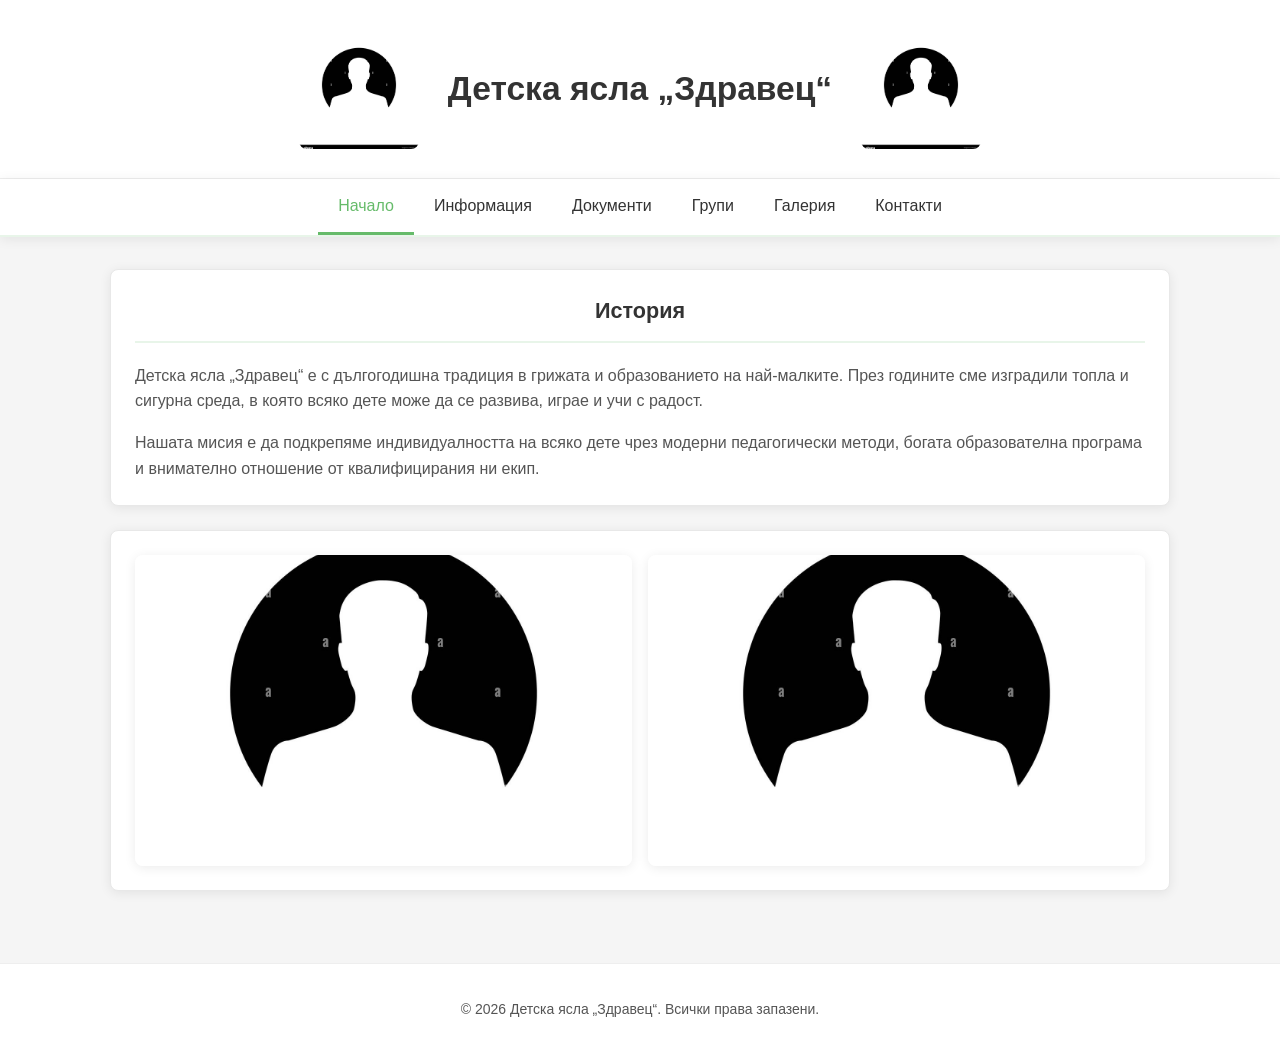
==== index.html @ 17e511cd "initial version" ====
<!DOCTYPE html>
<html lang="bg">
<head>
  <meta charset="UTF-8">
  <meta name="viewport" content="width=device-width, initial-scale=1.0">
  <title>Начало — Детска ясла Здравец</title>
  <link rel="stylesheet" href="css/style.css">
</head>
<body>

  <header class="site-header">
    <div class="container header-row">
      <img src="images/header/header-left.jpg" alt="">
      <!-- TODO: Replace with your nursery name -->
      <h1 class="site-title">Детска ясла „Здравец“</h1>
      <img src="images/header/header-right.jpg" alt="">
    </div>
  </header>

  <nav class="site-nav">
    <div class="container">
      <ul class="nav-list">
        <li><a href="index.html" class="active">Начало</a></li>
        <li><a href="informacia.html">Информация</a></li>
        <li><a href="dokumenti.html">Документи</a></li>
        <li><a href="grupi.html">Групи</a></li>
        <li><a href="galeria.html">Галерия</a></li>
        <li><a href="kontakti.html">Контакти</a></li>
      </ul>
    </div>
  </nav>

  <main>
    <div class="container">
      <section class="content-section">
        <h2 class="section-title">История</h2>
        <!-- TODO: Replace with real history text -->
        <div class="content-text">
          <p>Детска ясла „Здравец“ е с дългогодишна традиция в грижата и образованието на най-малките. През годините сме изградили топла и сигурна среда, в която всяко дете може да се развива, играе и учи с радост.</p>
          <p>Нашата мисия е да подкрепяме индивидуалността на всяко дете чрез модерни педагогически методи, богата образователна програма и внимателно отношение от квалифицирания ни екип.</p>
        </div>
      </section>

      <section class="content-section">
        <div class="image-pair">
        <div class="image-pair__item">
          <img src="images/home/home-photo-1.jpg" alt="Сграда на детската ясла">
        </div>
        <div class="image-pair__item">
          <img src="images/home/home-photo-2.jpg" alt="Двор на детската ясла">
        </div>
      </div>
      </section>
    </div>
  </main>

  <footer class="site-footer">
    <div class="container">
      <p>&copy; 2026 Детска ясла „Здравец“. Всички права запазени.</p>
    </div>
  </footer>

</body>
</html>
---- css/style.css ----
:root {
  --color-bg: #f5f5f5;
  --color-text: #333;
  --color-text-light: #555;
  --color-green-soft: #e8f5e9;
  --color-green-border: #c8e6c9;
  --color-green-accent: #66bb6a;
  --color-purple-soft: #ddd6eb;
  --color-purple-border: #a898c4;
  --color-purple-accent: #5c4a82;
  --color-nav-bg: #fff;
  --color-nav-active: #66bb6a;
  --max-width: 1100px;
  --radius: 8px;
  --shadow: 0 2px 12px rgba(0, 0, 0, 0.08);
  --card-border: 1px solid #e8e8e8;
}

*,
*::before,
*::after {
  box-sizing: border-box;
}

body {
  margin: 0;
  font-family: "Segoe UI", Roboto, Helvetica, Arial, sans-serif;
  font-size: 16px;
  line-height: 1.6;
  color: var(--color-text);
  background: var(--color-bg);
}

img {
  max-width: 100%;
  height: auto;
  display: block;
}

a {
  color: var(--color-green-accent);
}

a:hover {
  color: #4caf50;
}

.container {
  max-width: var(--max-width);
  margin: 0 auto;
  padding: 0 1.25rem;
}

/* Header */
.site-header {
  background: #fff;
  border-bottom: 1px solid #eee;
  padding: 1.8rem 0;
}

.header-row {
  display: flex;
  align-items: center;
  justify-content: center;
  gap: 1.8rem;
}

.header-row img {
  width: 120px;
  height: 120px;
  object-fit: cover;
  border-radius: var(--radius);
}

.site-title {
  margin: 0;
  font-size: 2.1rem;
  font-weight: 600;
  text-align: center;
  color: var(--color-text);
}

/* Navigation */
.site-nav {
  background: var(--color-nav-bg);
  border-bottom: 2px solid var(--color-green-soft);
  box-shadow: var(--shadow);
  position: sticky;
  top: 0;
  z-index: 100;
}

.nav-list {
  list-style: none;
  margin: 0;
  padding: 0;
  display: flex;
  flex-wrap: wrap;
  justify-content: center;
  gap: 0;
}

.nav-list a {
  display: block;
  padding: 0.875rem 1.25rem;
  text-decoration: none;
  color: var(--color-text);
  font-weight: 500;
  border-bottom: 3px solid transparent;
  transition: background 0.2s, border-color 0.2s;
}

.nav-list a:hover {
  background: var(--color-green-soft);
  color: var(--color-text);
}

.nav-list a.active {
  border-bottom-color: var(--color-nav-active);
  color: var(--color-green-accent);
}

/* Main content */
main {
  padding: 2rem 0 3rem;
}

.page-title {
  margin: 0 0 1.5rem;
  font-size: 2rem;
  font-weight: 600;
  color: var(--color-text);
  padding-bottom: 0.75rem;
  border-bottom: 3px solid var(--color-green-accent);
  text-align: center;
}

.section-title {
  margin: 0 0 1rem;
  font-size: 1.35rem;
  font-weight: 600;
  color: var(--color-text);
  text-align: center;
}

.content-section {
  background: #fff;
  padding: 1.5rem;
  border-radius: var(--radius);
  box-shadow: var(--shadow);
  border: var(--card-border);
  margin-bottom: 1.5rem;
}

.content-section .section-title {
  padding-bottom: 0.75rem;
  border-bottom: 2px solid var(--color-green-soft);
  margin-bottom: 1.25rem;
}

.content-text {
  margin: 0;
  color: var(--color-text-light);
}

.content-text p {
  margin: 0 0 1rem;
}

.content-text p:last-child {
  margin-bottom: 0;
}

.content-text code {
  background: #f0f0f0;
  padding: 0.15rem 0.4rem;
  border-radius: 4px;
  font-size: 0.9em;
}

.doc-list {
  margin: 0;
  padding-left: 1.5rem;
  color: var(--color-text-light);
}

.doc-list li {
  margin-bottom: 0.5rem;
  padding-left: 0.25rem;
}

.doc-list li:last-child {
  margin-bottom: 0;
}

/* Home image pair */
.image-pair {
  display: grid;
  grid-template-columns: 1fr 1fr;
  gap: 1rem;
  margin-top: 1.5rem;
}

.image-pair__item {
  aspect-ratio: 16 / 10;
  overflow: hidden;
  border-radius: var(--radius);
  box-shadow: var(--shadow);
}

.image-pair__item img {
  width: 100%;
  height: 100%;
  object-fit: cover;
}

/* Tables */
.table-wrap {
  overflow-x: auto;
  margin: 0;
  border-radius: var(--radius);
  border: var(--card-border);
}

.content-section .table-wrap {
  box-shadow: none;
}

table {
  width: 100%;
  border-collapse: collapse;
  background: #fff;
}

th,
td {
  padding: 0.75rem 1rem;
  text-align: left;
  border-bottom: 1px solid #eee;
}

th {
  background: var(--color-green-soft);
  font-weight: 600;
  color: var(--color-text);
}

tr:nth-child(even) td {
  background: #f9f9f9;
}

tr:last-child td {
  border-bottom: none;
}

/* Groups */
.group-card {
  padding: 1.5rem;
  margin-bottom: 1.5rem;
  border-radius: var(--radius);
  box-shadow: var(--shadow);
}

.group-card:nth-of-type(odd) {
  background: var(--color-green-soft);
  border: 1px solid var(--color-green-border);
}

.group-card:nth-of-type(even) {
  background: var(--color-purple-soft);
  border: 1px solid var(--color-purple-border);
}

.group-card:nth-of-type(odd) .group-card__title {
  color: #2e7d32;
}

.group-card:nth-of-type(even) .group-card__title {
  color: var(--color-purple-accent);
}

.group-card__title {
  margin: 0 0 1.25rem;
  font-size: 1.2rem;
  font-weight: 600;
  text-align: center;
}

.staff-row {
  display: grid;
  grid-template-columns: repeat(4, 1fr);
  gap: 1rem;
}

.staff-member {
  text-align: center;
}

.staff-member__photo {
  aspect-ratio: 1;
  overflow: hidden;
  border-radius: var(--radius);
  margin-bottom: 0.5rem;
  background: #fff;
}

.staff-member__photo img {
  width: 100%;
  height: 100%;
  object-fit: cover;
}

.staff-member__name {
  margin: 0;
  font-weight: 600;
  font-size: 0.9rem;
}

.staff-member__role {
  margin: 0.25rem 0 0;
  font-size: 0.8rem;
  color: var(--color-text-light);
}

/* Gallery */
.gallery-grid {
  display: grid;
  grid-template-columns: repeat(auto-fill, minmax(180px, 1fr));
  gap: 0.75rem;
}

.gallery-item {
  aspect-ratio: 1;
  overflow: hidden;
  border-radius: var(--radius);
  cursor: pointer;
  box-shadow: var(--shadow);
  border: none;
  padding: 0;
  background: #ddd;
}

.gallery-item img {
  width: 100%;
  height: 100%;
  object-fit: cover;
  transition: transform 0.2s;
}

.gallery-item:hover img {
  transform: scale(1.05);
}

/* Lightbox */
.lightbox {
  display: none;
  position: fixed;
  inset: 0;
  background: rgba(0, 0, 0, 0.9);
  z-index: 1000;
  align-items: center;
  justify-content: center;
}

.lightbox.is-open {
  display: flex;
}

.lightbox__img {
  max-width: 90vw;
  max-height: 85vh;
  object-fit: contain;
}

.lightbox__close,
.lightbox__prev,
.lightbox__next {
  position: absolute;
  background: rgba(255, 255, 255, 0.15);
  border: none;
  color: #fff;
  font-size: 2rem;
  cursor: pointer;
  padding: 0.5rem 1rem;
  border-radius: var(--radius);
  line-height: 1;
  transition: background 0.2s;
}

.lightbox__close:hover,
.lightbox__prev:hover,
.lightbox__next:hover {
  background: rgba(255, 255, 255, 0.3);
}

.lightbox__close {
  top: 1rem;
  right: 1rem;
  font-size: 1.5rem;
}

.lightbox__prev {
  left: 1rem;
  top: 50%;
  transform: translateY(-50%);
}

.lightbox__next {
  right: 1rem;
  top: 50%;
  transform: translateY(-50%);
}

/* Map */
.map-wrap {
  aspect-ratio: 16 / 9;
  border-radius: var(--radius);
  overflow: hidden;
  box-shadow: var(--shadow);
  margin-bottom: 2rem;
}

.map-wrap iframe {
  width: 100%;
  height: 100%;
  border: 0;
}

.content-section .image-pair {
  margin-top: 0;
}

.contact-info,
.content-section.contact-info {
  background: #fff;
  padding: 1.5rem;
  border-radius: var(--radius);
  box-shadow: var(--shadow);
  border: var(--card-border);
}

.contact-info p {
  margin: 0 0 0.5rem;
}

/* Footer */
.site-footer {
  background: #fff;
  border-top: 1px solid #eee;
  padding: 1.25rem 0;
  text-align: center;
  font-size: 0.875rem;
  color: var(--color-text-light);
}

/* Responsive */
@media (max-width: 768px) {
  .header-row {
    flex-direction: column;
    gap: 1.2rem;
  }

  .header-row img {
    width: 96px;
    height: 96px;
  }

  .site-title {
    font-size: 1.62rem;
  }

  .nav-list {
    flex-direction: column;
  }

  .nav-list a {
    text-align: center;
    border-bottom: 1px solid #eee;
  }

  .nav-list a.active {
    border-bottom-color: var(--color-nav-active);
    background: var(--color-green-soft);
  }

  .image-pair {
    grid-template-columns: 1fr;
  }

  .staff-row {
    grid-template-columns: repeat(2, 1fr);
  }

  .gallery-grid {
    grid-template-columns: repeat(2, 1fr);
  }
}

@media (max-width: 480px) {
  .staff-row {
    grid-template-columns: 1fr;
  }
}
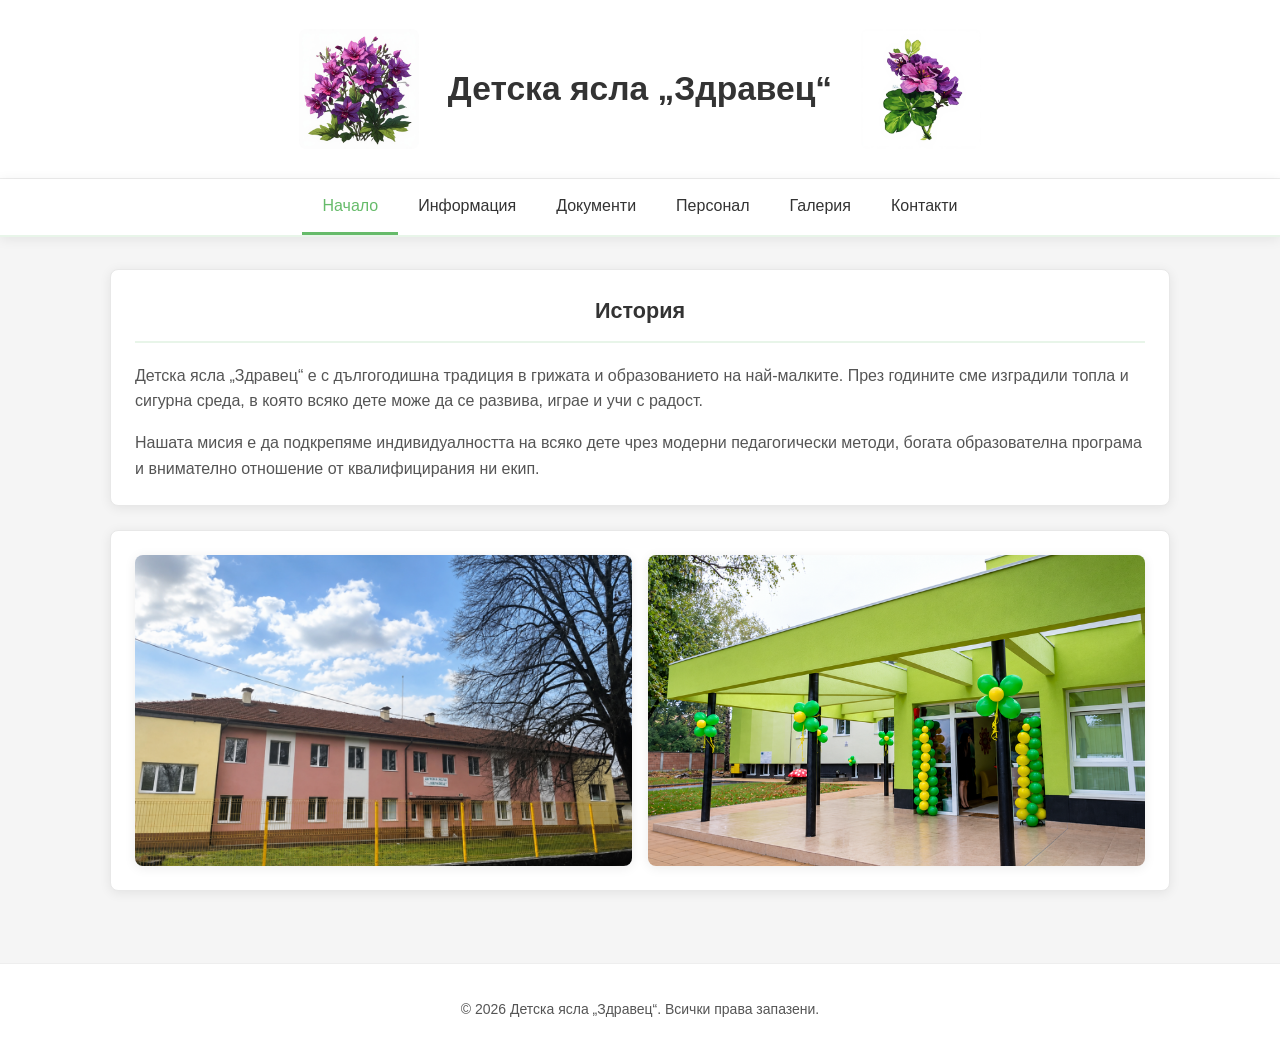
==== commit 839ed87c: "Personal revamped" ====
--- a/index.html
+++ b/index.html
@@ -23,7 +23,8 @@
         <li><a href="index.html" class="active">Начало</a></li>
         <li><a href="informacia.html">Информация</a></li>
         <li><a href="dokumenti.html">Документи</a></li>
-        <li><a href="grupi.html">Групи</a></li>
+        <!-- <li><a href="grupi.html">Групи</a></li> -->
+        <li><a href="personal.html">Персонал</a></li>
         <li><a href="galeria.html">Галерия</a></li>
         <li><a href="kontakti.html">Контакти</a></li>
       </ul>
--- a/css/style.css
+++ b/css/style.css
@@ -226,6 +226,15 @@
   box-shadow: none;
 }
 
+.schedule-caption {
+  text-align: center;
+  margin-bottom: 1.25rem;
+}
+
+.schedule-caption p {
+  margin: 0;
+}
+
 table {
   width: 100%;
   border-collapse: collapse;
@@ -253,6 +262,67 @@
   border-bottom: none;
 }
 
+/* Branch Banner */
+.branch-banner {
+  background: #fff;
+  border-radius: var(--radius);
+  box-shadow: var(--shadow);
+  border: var(--card-border);
+  border-left: 5px solid var(--color-green-accent);
+  padding: 1.25rem 1.5rem;
+  margin: 2rem 0 1.5rem;
+  text-align: center;
+}
+
+.branch-banner h2 {
+  margin: 0;
+  font-size: 1.5rem;
+  font-weight: 600;
+  color: var(--color-text);
+}
+
+/* Staff Subgroups */
+.staff-subgroups-grid {
+  display: grid;
+  grid-template-columns: repeat(auto-fill, minmax(280px, 1fr));
+  gap: 1.25rem;
+  margin-top: 1rem;
+}
+
+.subgroup-card {
+  background: #fafafa;
+  border: var(--card-border);
+  border-radius: var(--radius);
+  padding: 1.25rem;
+  box-shadow: var(--shadow);
+}
+
+.subgroup-card__title {
+  margin: 0 0 0.75rem;
+  font-size: 1.15rem;
+  font-weight: 600;
+  color: #2e7d32;
+  border-bottom: 2px solid var(--color-green-soft);
+  padding-bottom: 0.4rem;
+}
+
+.subgroup-card__list {
+  list-style: none;
+  margin: 0;
+  padding: 0;
+}
+
+.subgroup-card__list li {
+  padding: 0.35rem 0;
+  border-bottom: 1px solid #eee;
+  color: var(--color-text);
+  font-size: 0.95rem;
+}
+
+.subgroup-card__list li:last-child {
+  border-bottom: none;
+}
+
 /* Groups */
 .group-card {
   padding: 1.5rem;
@@ -280,10 +350,16 @@
 }
 
 .group-card__title {
+  margin: 0 0 0.5rem;
+  font-size: 1.2rem;
+  font-weight: 600;
+  text-align: center;
+}
+
+.group-card__phone {
+  text-align: center;
   margin: 0 0 1.25rem;
-  font-size: 1.2rem;
-  font-weight: 600;
-  text-align: center;
+  font-size: 0.95rem;
 }
 
 .staff-row {
@@ -307,7 +383,7 @@
 .staff-member__photo img {
   width: 100%;
   height: 100%;
-  object-fit: cover;
+  object-fit: contain;
 }
 
 .staff-member__name {
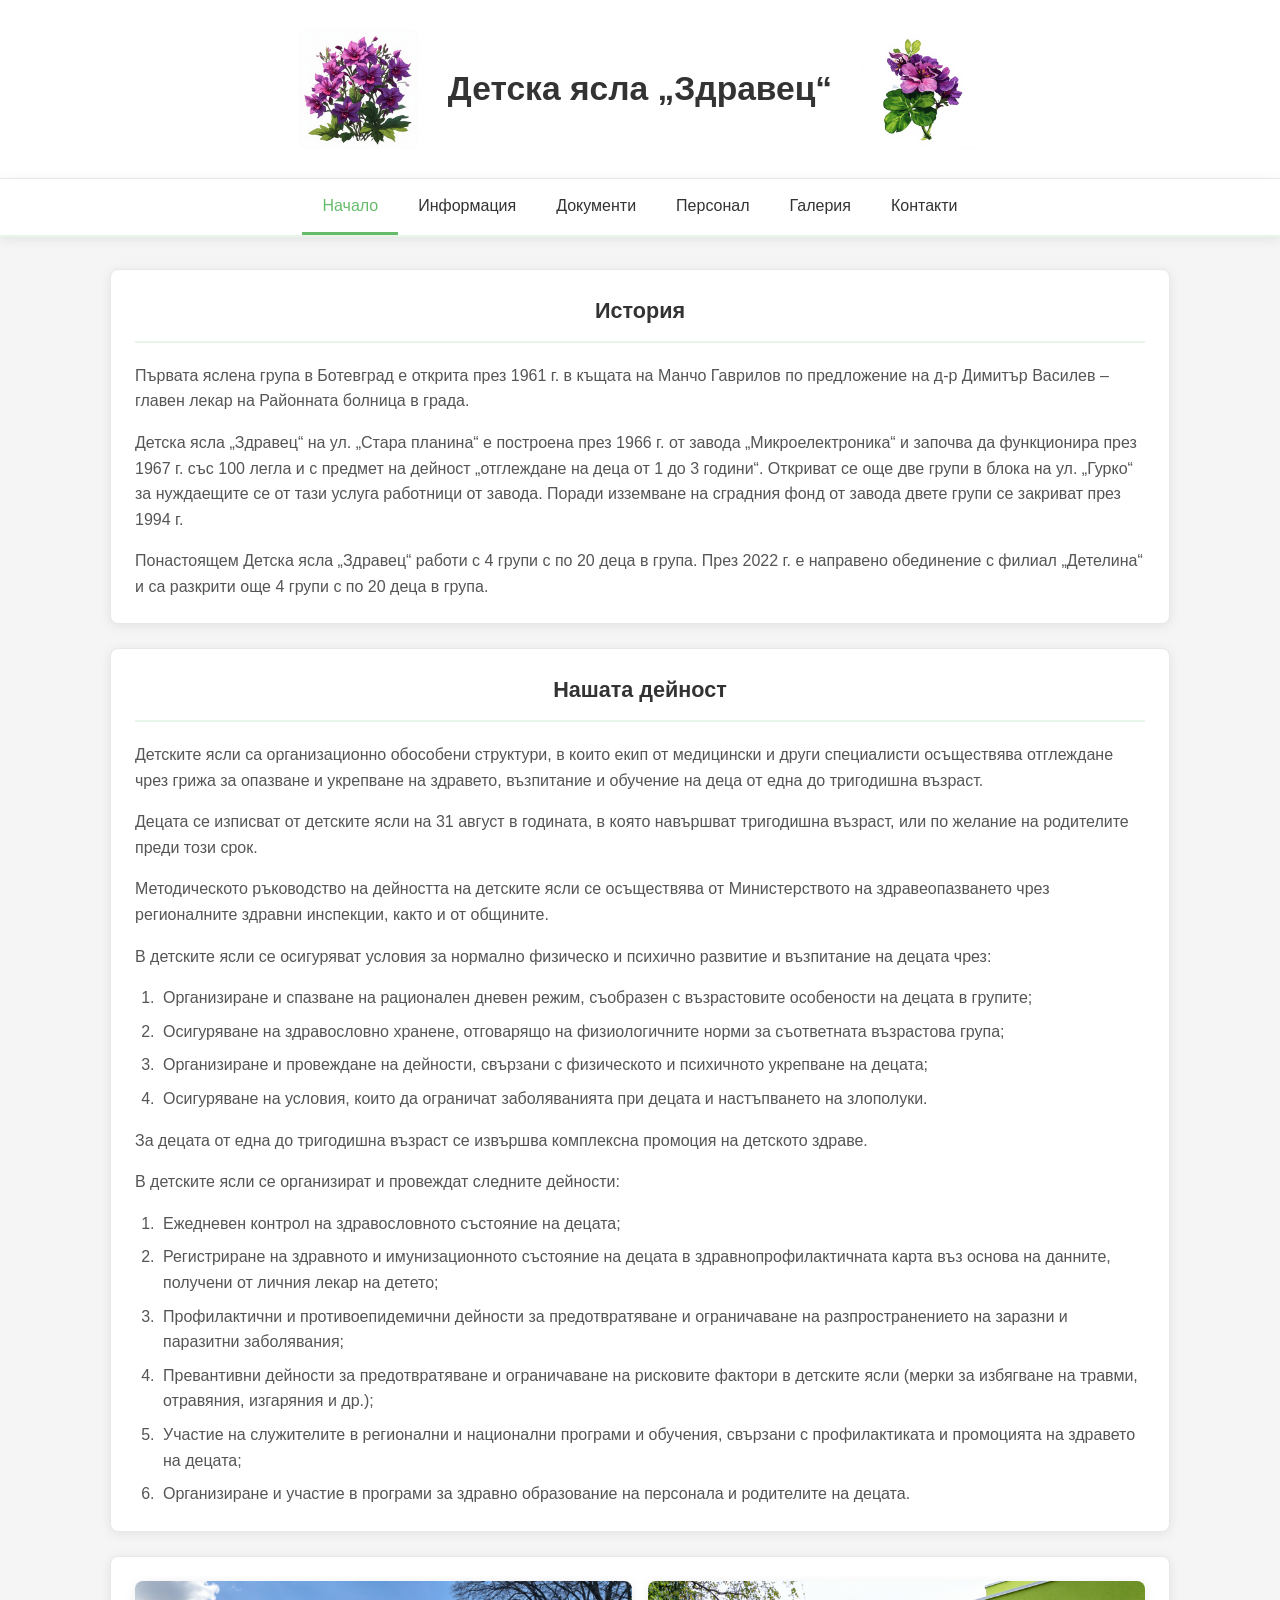
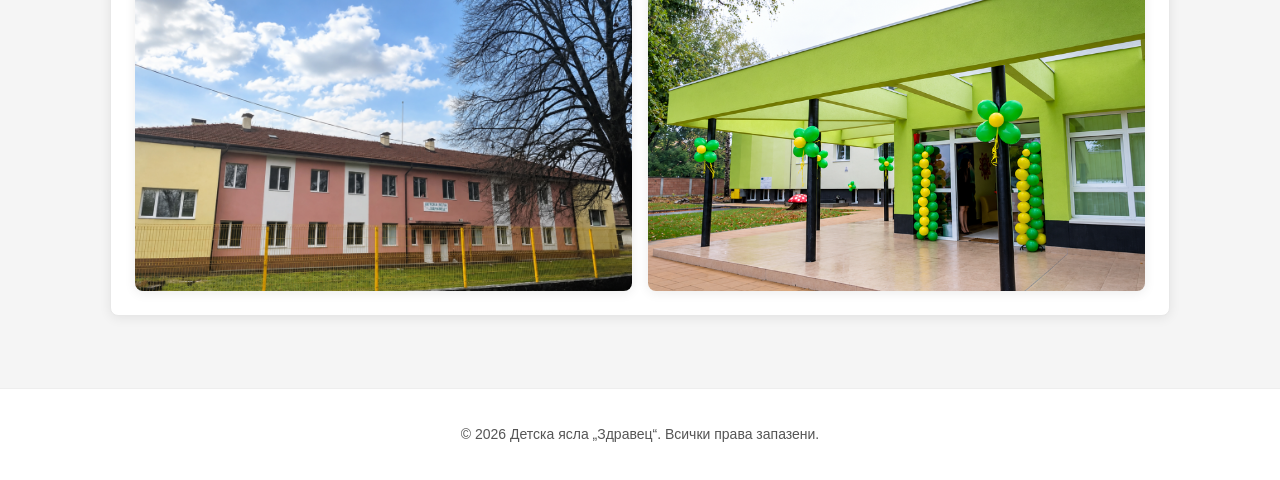
==== commit 2b3f6e56: "Update home page history, add activities section, remove staffing section Co-Authored-By: Claude Opu" ====
--- a/index.html
+++ b/index.html
@@ -35,10 +35,36 @@
     <div class="container">
       <section class="content-section">
         <h2 class="section-title">История</h2>
-        <!-- TODO: Replace with real history text -->
         <div class="content-text">
-          <p>Детска ясла „Здравец“ е с дългогодишна традиция в грижата и образованието на най-малките. През годините сме изградили топла и сигурна среда, в която всяко дете може да се развива, играе и учи с радост.</p>
-          <p>Нашата мисия е да подкрепяме индивидуалността на всяко дете чрез модерни педагогически методи, богата образователна програма и внимателно отношение от квалифицирания ни екип.</p>
+          <p>Първата яслена група в Ботевград е открита през 1961 г. в къщата на Манчо Гаврилов по предложение на д-р Димитър Василев – главен лекар на Районната болница в града.</p>
+          <p>Детска ясла „Здравец“ на ул. „Стара планина“ е построена през 1966 г. от завода „Микроелектроника“ и започва да функционира през 1967 г. със 100 легла и с предмет на дейност „отглеждане на деца от 1 до 3 години“. Откриват се още две групи в блока на ул. „Гурко“ за нуждаещите се от тази услуга работници от завода. Поради изземване на сградния фонд от завода двете групи се закриват през 1994 г.</p>
+          <p>Понастоящем Детска ясла „Здравец“ работи с 4 групи с по 20 деца в група. През 2022 г. е направено обединение с филиал „Детелина“ и са разкрити още 4 групи с по 20 деца в група.</p>
+        </div>
+      </section>
+
+      <section class="content-section">
+        <h2 class="section-title">Нашата дейност</h2>
+        <div class="content-text">
+          <p>Детските ясли са организационно обособени структури, в които екип от медицински и други специалисти осъществява отглеждане чрез грижа за опазване и укрепване на здравето, възпитание и обучение на деца от една до тригодишна възраст.</p>
+          <p>Децата се изписват от детските ясли на 31 август в годината, в която навършват тригодишна възраст, или по желание на родителите преди този срок.</p>
+          <p>Методическото ръководство на дейността на детските ясли се осъществява от Министерството на здравеопазването чрез регионалните здравни инспекции, както и от общините.</p>
+          <p>В детските ясли се осигуряват условия за нормално физическо и психично развитие и възпитание на децата чрез:</p>
+          <ol class="doc-list">
+            <li>Организиране и спазване на рационален дневен режим, съобразен с възрастовите особености на децата в групите;</li>
+            <li>Осигуряване на здравословно хранене, отговарящо на физиологичните норми за съответната възрастова група;</li>
+            <li>Организиране и провеждане на дейности, свързани с физическото и психичното укрепване на децата;</li>
+            <li>Осигуряване на условия, които да ограничат заболяванията при децата и настъпването на злополуки.</li>
+          </ol>
+          <p>За децата от една до тригодишна възраст се извършва комплексна промоция на детското здраве.</p>
+          <p>В детските ясли се организират и провеждат следните дейности:</p>
+          <ol class="doc-list">
+            <li>Ежедневен контрол на здравословното състояние на децата;</li>
+            <li>Регистриране на здравното и имунизационното състояние на децата в здравнопрофилактичната карта въз основа на данните, получени от личния лекар на детето;</li>
+            <li>Профилактични и противоепидемични дейности за предотвратяване и ограничаване на разпространението на заразни и паразитни заболявания;</li>
+            <li>Превантивни дейности за предотвратяване и ограничаване на рисковите фактори в детските ясли (мерки за избягване на травми, отравяния, изгаряния и др.);</li>
+            <li>Участие на служителите в регионални и национални програми и обучения, свързани с профилактиката и промоцията на здравето на децата;</li>
+            <li>Организиране и участие в програми за здравно образование на персонала и родителите на децата.</li>
+          </ol>
         </div>
       </section>
 
--- a/css/style.css
+++ b/css/style.css
@@ -184,6 +184,10 @@
   color: var(--color-text-light);
 }
 
+.content-text .doc-list:not(:last-child) {
+  margin-bottom: 1rem;
+}
+
 .doc-list li {
   margin-bottom: 0.5rem;
   padding-left: 0.25rem;
@@ -545,12 +549,18 @@
     font-size: 1.62rem;
   }
 
+  .site-nav {
+    position: static;
+    box-shadow: none;
+  }
+
   .nav-list {
     flex-direction: column;
   }
 
   .nav-list a {
     text-align: center;
+    padding: 0.65rem 1rem;
     border-bottom: 1px solid #eee;
   }
 
